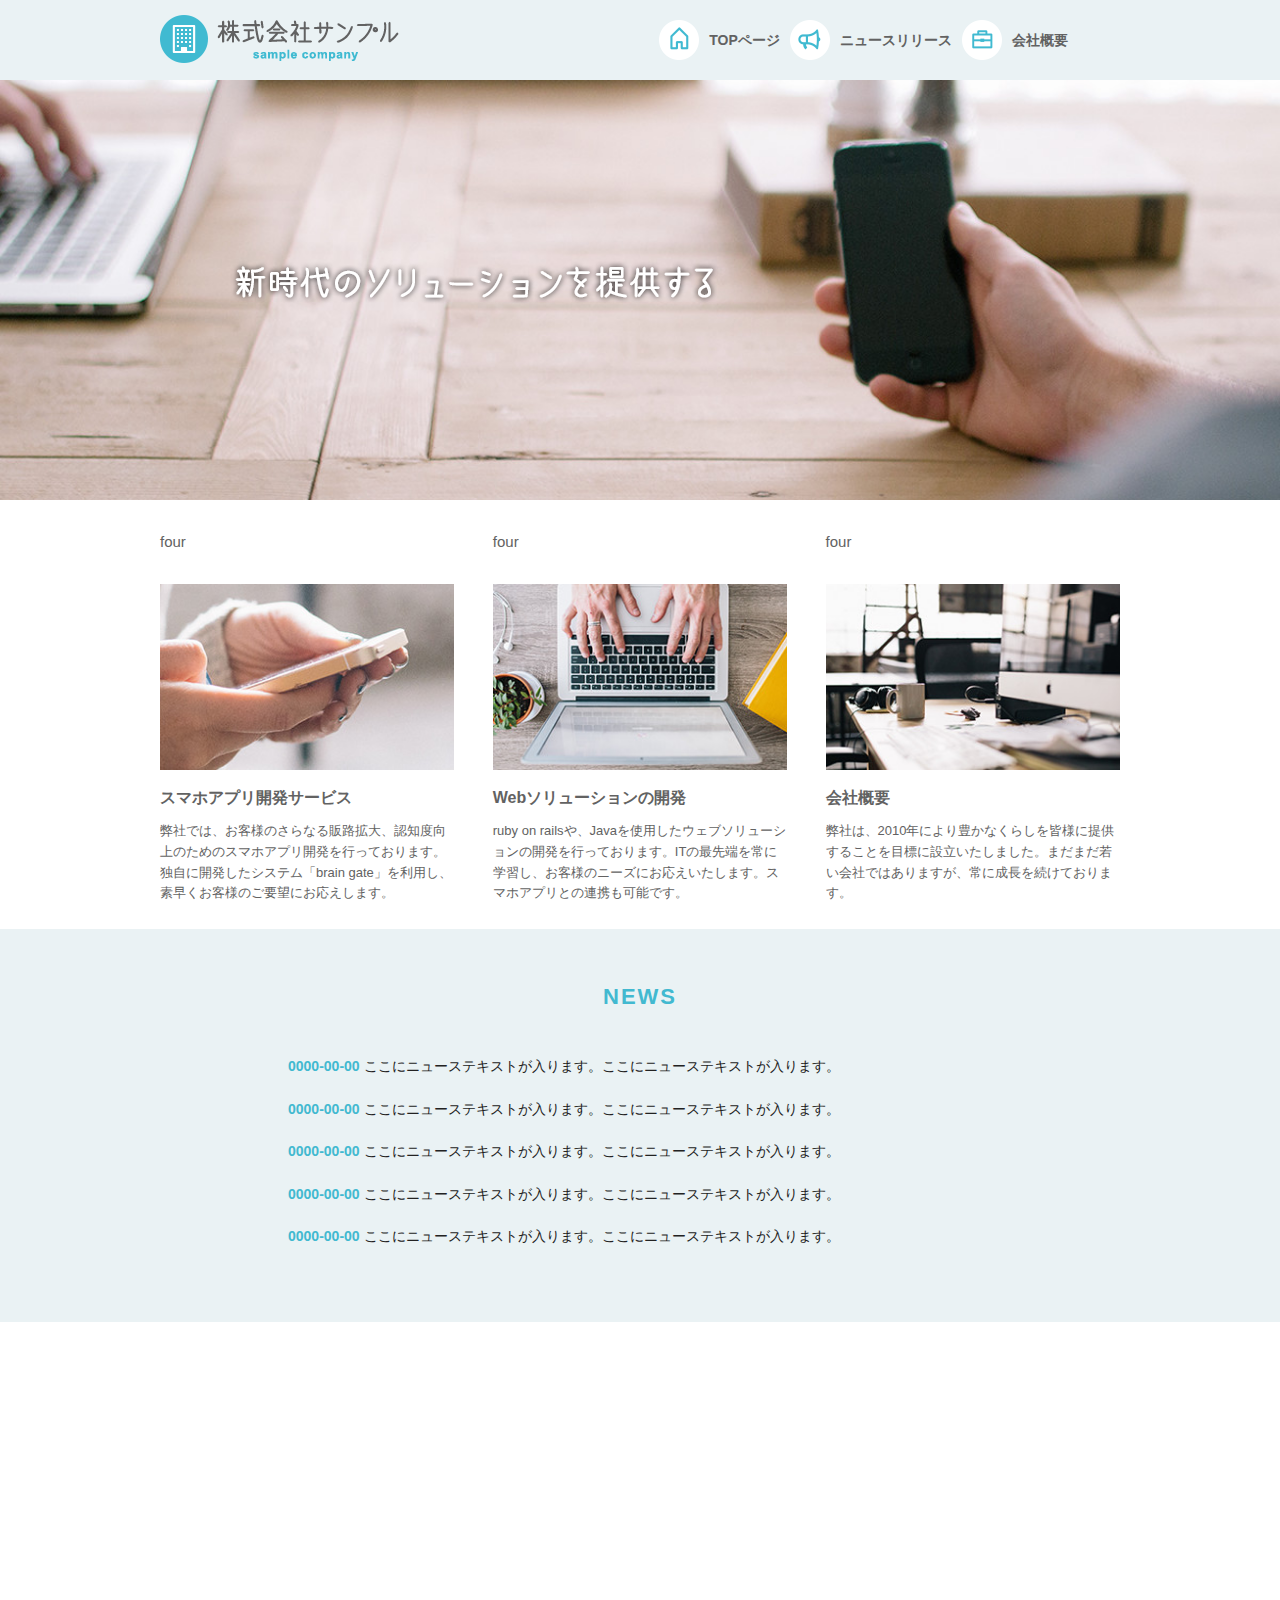
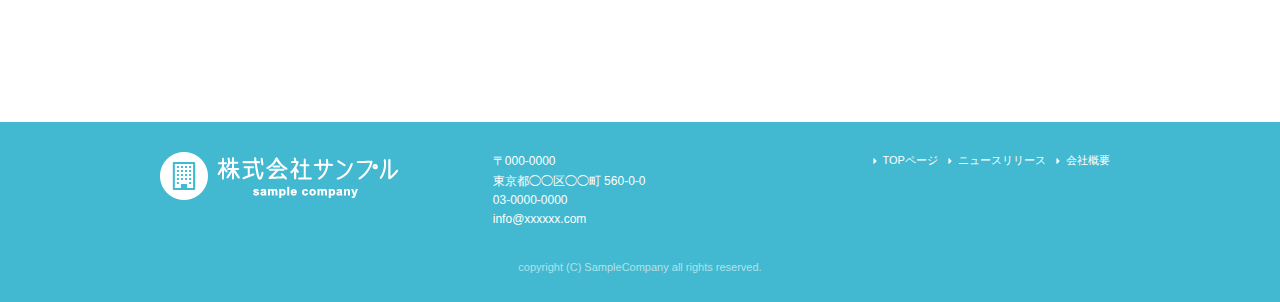
==== index.html @ 2abb2468 "css修正" ====
<!DOCTYPE html>
<html lang="ja">
<head>

  <!-- Basic Page Needs
  –––––––––––––––––––––––––––––––––––––––––––––––––– -->
  <meta charset="utf-8">
  <title>株式会社サンプル</title>
  <meta name="description" content="">
  <meta name="author" content="">

  <!-- Mobile Specific Metas
  –––––––––––––––––––––––––––––––––––––––––––––––––– -->
  <meta name="viewport" content="width=device-width, initial-scale=1">

  <!-- FONT
  –––––––––––––––––––––––––––––––––––––––––––––––––– -->

  <!-- CSS
  –––––––––––––––––––––––––––––––––––––––––––––––––– -->
  <link rel="stylesheet" href="css/normalize.css">
  <link rel="stylesheet" href="css/skeleton.css">
  <link rel="stylesheet" href="css/sample.css">
  <!-- Favicon
  –––––––––––––––––––––––––––––––––––––––––––––––––– -->
  <link rel="icon" type="image/png" href="images/favicon.png">

</head>
<body>

  <!-- Primary Page Layout
  –––––––––––––––––––––––––––––––––––––––––––––––––– -->


<!-- End Document
  –––––––––––––––––––––––––––––––––––––––––––––––––– -->
<header>
  <div id="header_in" class="container">
    <div class="row">
      <div class="six columns logo">
        <img class="u-max-full-width" src="images/top/logo.png" alt="株式会社サンプル" srcset="images/top/logo@2x.png 2x" />
      </div>
      <div class="six columns navi">

        <div class="sp_navi">
          <img id="sp_navi_btn" class="u-max-full-width" src="images/top/sp_navi.png" alt="sp_navi" srcset="images/top/sp_navi@2x.png 2x" />

          <ul class="sp_navi_li">
            <li><a href="index.html">TOPページ</a></li>
            <li><a href="news.html">ニュースリリース</a></li>
            <li><a href="company.html">会社概要</a></li>
          </ul>
        </div>
        <!-- sp_navi -->

<div class="pc_navi">

  <ul class="pc_navi_li">
    <li class="navi_toppage"><a href="index.html">TOPページ</a></li>
    <li class="navi_news"><a href="news.html">ニュースリリース</a></li>
    <li class="navi_company"><a href="company.html">会社概要</a></li>
  </ul>

</div>
<!-- pc_navi -->
      </div>
    </div>
    <!-- row -->
  </div>
  <!-- header_in -->
</header>  
  
  <div id="cover_area">
  <div class="container">
    <div class="twelve columns">
      <img class="u-max-full-width" src="images/top/cover_read.png" alt="新時代のソリューションを提供する" srcset="images/top/cover_read@2x.png 2x" />
    </div>
  </div>
</div>
<div id="service_area">

  <div class="container">
    <div class="row">

      <div class="four columns">four</div><!-- column -->
      <div class="four columns">four</div><!-- column -->
      <div class="four columns">four</div><!-- column -->

    </div>
  </div>

</div>
<!-- #cover -->

<div id="service_area">

  <div class="container">
    <div class="row">

      <div class="four columns">

        <img class="u-max-full-width" src="images/top/service_01.jpg" alt="スマホアプリ開発サービス" srcset="images/top/service_01@2x.jpg 2x" />

        <div class="service_title">スマホアプリ開発サービス</div>
        <p>弊社では、お客様のさらなる販路拡大、認知度向上のためのスマホアプリ開発を行っております。独自に開発したシステム「brain gate」を利用し、素早くお客様のご要望にお応えします。</p>

      </div><!-- column -->
      <div class="four columns">

        <img class="u-max-full-width" src="images/top/service_02.jpg" alt="Webソリューションの開発" srcset="images/top/service_02@2x.jpg 2x" />

        <div class="service_title">Webソリューションの開発</div>
        <p>ruby on railsや、Javaを使用したウェブソリューションの開発を行っております。ITの最先端を常に学習し、お客様のニーズにお応えいたします。スマホアプリとの連携も可能です。</p>

      </div><!-- column -->
      <div class="four columns">

        <img class="u-max-full-width" src="images/top/service_03.jpg" alt="会社概要" srcset="images/top/service_03@2x.jpg 2x" />

        <div class="service_title">会社概要</div>
        <p>弊社は、2010年により豊かなくらしを皆様に提供することを目標に設立いたしました。まだまだ若い会社ではありますが、常に成長を続けております。</p>

      </div><!-- column -->

    </div>
  </div>

</div>

<!-- #service_area -->
<div id="news_area">

  <div class="container">
    <div class="row">

      <div class="twelve columns">

        <div class="news_title">NEWS</div>

        <ul class="news_lists">
          <li><span>0000-00-00</span> ここにニューステキストが入ります。ここにニューステキストが入ります。</li>
          <li><span>0000-00-00</span> ここにニューステキストが入ります。ここにニューステキストが入ります。</li>
          <li><span>0000-00-00</span> ここにニューステキストが入ります。ここにニューステキストが入ります。</li>
          <li><span>0000-00-00</span> ここにニューステキストが入ります。ここにニューステキストが入ります。</li>
          <li><span>0000-00-00</span> ここにニューステキストが入ります。ここにニューステキストが入ります。</li>
        </ul>

      </div>

    </div>
  </div>

</div>
<!-- #news_area -->

<div id="googlemap_area">
  <script src="//maps.google.com/maps/api/js?sensor=true"></script>
  <script type="text/javascript">
  function googleMap() {
    var latlng = new google.maps.LatLng(35.6694293,139.7189323);/* 座標 */
    var myOptions = {
      zoom: 16, /*拡大比率*/
      center: latlng,
      scrollwheel: false,
      disableDoubleClickZoom: true,
      draggable: false,
      mapTypeControlOptions: { mapTypeIds: ['style', google.maps.MapTypeId.ROADMAP] }
    };
    var map = new google.maps.Map(document.getElementById('map1'), myOptions);
    /*アイコン設定*/
    var icon = new google.maps.MarkerImage('images/top/pin.png',/*画像url*/
        new google.maps.Size(48,56),/*アイコンサイズ*/
        new google.maps.Point(0,0)/*アイコン位置*/
    );
    var markerOptions = {
      position: latlng,
      map: map,
      icon: icon,
      title: '株式会社サンプル',/*タイトル*/
      animation: google.maps.Animation.DROP/*アニメーション*/
    };
    var marker = new google.maps.Marker(markerOptions);
    /*取得スタイルの貼り付け*/
    var styleOptions = [
      {
        "stylers": [
          { "hue": '#eaf2f4' }
        ]
      }
    ];
    var styledMapOptions = { name: '株式会社サンプル' }/*地図右上のタイトル*/
    var sampleType = new google.maps.StyledMapType(styleOptions, styledMapOptions);
    map.mapTypes.set('style', sampleType);
    map.setMapTypeId('style');
  };
  google.maps.event.addDomListener(window, 'load', function() {
      googleMap();
  });
  </script>
  <div id="map1" style="width:100%; height:400px; margin:0 auto;"></div>

</div>

<!-- #googlemap_area -->
<footer>
  <div class="container">
    <div class="row">
      <div class="four columns sp">
        <h1><a href="index.html"><img class="u-max-full-width" src="images/top/footer_logo.png" alt="株式会社サンプル" srcset="images/top/footer_logo@2x.png 2x" /></a></h1>
      </div>
      <!-- columns -->
      <div class="four columns foot_address sp">
        〒000-0000<br />
        東京都◯◯区◯◯町 560-0-0<br />
        03-0000-0000<br />
        info@xxxxxx.com
      </div>
      <!-- columns -->
      <div class="four columns">
        <ul class="foot_navi">
          <li><a href="">TOPページ</a></li>
          <li><a href="">ニュースリリース</a></li>
          <li><a href="">会社概要</a></li>
        </ul>
      </div>
      <!-- columns -->
    </div>
    <!-- row -->

    <div class="row">
      <div class="twelve columns sp">
        <p class="copy">copyright (C) SampleCompany all rights reserved.</p>
      </div>
      <!-- columns -->
    </div>
    <!-- row -->
  </div>
</footer>
<!-- //footer -->

<script type="text/javascript" src="//ajax.googleapis.com/ajax/libs/jquery/1.10.2/jquery.min.js"></script>

<script>
  $(function(){
    $(document).ready(function(){

      $("#sp_navi_btn").click(function () {
        $(this).next().slideToggle();
      });

    });
  });
</script>


</body>
</html>
---- css/skeleton.css ----
/*
* Skeleton V2.0.4
* Copyright 2014, Dave Gamache
* www.getskeleton.com
* Free to use under the MIT license.
* http://www.opensource.org/licenses/mit-license.php
* 12/29/2014
*/


/* Table of contents
––––––––––––––––––––––––––––––––––––––––––––––––––
- Grid
- Base Styles
- Typography
- Links
- Buttons
- Forms
- Lists
- Code
- Tables
- Spacing
- Utilities
- Clearing
- Media Queries
*/


/* Grid
–––––––––––––––––––––––––––––––––––––––––––––––––– */
.container {
  position: relative;
  width: 100%;
  max-width: 960px;
  margin: 0 auto;
  padding: 0 20px;
  box-sizing: border-box; }
.column,
.columns {
  width: 100%;
  float: left;
  box-sizing: border-box; }

/* For devices larger than 400px */
@media (min-width: 400px) {
  .container {
    width: 85%;
    padding: 0; }
}

/* For devices larger than 550px */
@media (min-width: 550px) {
  .container {
    width: 80%; }
  .column,
  .columns {
    margin-left: 4%; }
  .column:first-child,
  .columns:first-child {
    margin-left: 0; }

  .one.column,
  .one.columns                    { width: 4.66666666667%; }
  .two.columns                    { width: 13.3333333333%; }
  .three.columns                  { width: 22%;            }
  .four.columns                   { width: 30.6666666667%; }
  .five.columns                   { width: 39.3333333333%; }
  .six.columns                    { width: 48%;            }
  .seven.columns                  { width: 56.6666666667%; }
  .eight.columns                  { width: 65.3333333333%; }
  .nine.columns                   { width: 74.0%;          }
  .ten.columns                    { width: 82.6666666667%; }
  .eleven.columns                 { width: 91.3333333333%; }
  .twelve.columns                 { width: 100%; margin-left: 0; }

  .one-third.column               { width: 30.6666666667%; }
  .two-thirds.column              { width: 65.3333333333%; }

  .one-half.column                { width: 48%; }

  /* Offsets */
  .offset-by-one.column,
  .offset-by-one.columns          { margin-left: 8.66666666667%; }
  .offset-by-two.column,
  .offset-by-two.columns          { margin-left: 17.3333333333%; }
  .offset-by-three.column,
  .offset-by-three.columns        { margin-left: 26%;            }
  .offset-by-four.column,
  .offset-by-four.columns         { margin-left: 34.6666666667%; }
  .offset-by-five.column,
  .offset-by-five.columns         { margin-left: 43.3333333333%; }
  .offset-by-six.column,
  .offset-by-six.columns          { margin-left: 52%;            }
  .offset-by-seven.column,
  .offset-by-seven.columns        { margin-left: 60.6666666667%; }
  .offset-by-eight.column,
  .offset-by-eight.columns        { margin-left: 69.3333333333%; }
  .offset-by-nine.column,
  .offset-by-nine.columns         { margin-left: 78.0%;          }
  .offset-by-ten.column,
  .offset-by-ten.columns          { margin-left: 86.6666666667%; }
  .offset-by-eleven.column,
  .offset-by-eleven.columns       { margin-left: 95.3333333333%; }

  .offset-by-one-third.column,
  .offset-by-one-third.columns    { margin-left: 34.6666666667%; }
  .offset-by-two-thirds.column,
  .offset-by-two-thirds.columns   { margin-left: 69.3333333333%; }

  .offset-by-one-half.column,
  .offset-by-one-half.columns     { margin-left: 52%; }

}


/* Base Styles
–––––––––––––––––––––––––––––––––––––––––––––––––– */
/* NOTE
html is set to 62.5% so that all the REM measurements throughout Skeleton
are based on 10px sizing. So basically 1.5rem = 15px :) */
html {
  font-size: 62.5%; }
body {
  font-size: 1.5em; /* currently ems cause chrome bug misinterpreting rems on body element */
  line-height: 1.6;
  font-weight: 400;
  font-family: "Raleway", "HelveticaNeue", "Helvetica Neue", Helvetica, Arial, sans-serif;
  color: #222; }


/* Typography
–––––––––––––––––––––––––––––––––––––––––––––––––– */
h1, h2, h3, h4, h5, h6 {
  margin-top: 0;
  margin-bottom: 2rem;
  font-weight: 300; }
h1 { font-size: 4.0rem; line-height: 1.2;  letter-spacing: -.1rem;}
h2 { font-size: 3.6rem; line-height: 1.25; letter-spacing: -.1rem; }
h3 { font-size: 3.0rem; line-height: 1.3;  letter-spacing: -.1rem; }
h4 { font-size: 2.4rem; line-height: 1.35; letter-spacing: -.08rem; }
h5 { font-size: 1.8rem; line-height: 1.5;  letter-spacing: -.05rem; }
h6 { font-size: 1.5rem; line-height: 1.6;  letter-spacing: 0; }

/* Larger than phablet */
@media (min-width: 550px) {
  h1 { font-size: 5.0rem; }
  h2 { font-size: 4.2rem; }
  h3 { font-size: 3.6rem; }
  h4 { font-size: 3.0rem; }
  h5 { font-size: 2.4rem; }
  h6 { font-size: 1.5rem; }
}

p {
  margin-top: 0; }


/* Links
–––––––––––––––––––––––––––––––––––––––––––––––––– */
a {
  color: #1EAEDB; }
a:hover {
  color: #0FA0CE; }


/* Buttons
–––––––––––––––––––––––––––––––––––––––––––––––––– */
.button,
button,
input[type="submit"],
input[type="reset"],
input[type="button"] {
  display: inline-block;
  height: 38px;
  padding: 0 30px;
  color: #555;
  text-align: center;
  font-size: 11px;
  font-weight: 600;
  line-height: 38px;
  letter-spacing: .1rem;
  text-transform: uppercase;
  text-decoration: none;
  white-space: nowrap;
  background-color: transparent;
  border-radius: 4px;
  border: 1px solid #bbb;
  cursor: pointer;
  box-sizing: border-box; }
.button:hover,
button:hover,
input[type="submit"]:hover,
input[type="reset"]:hover,
input[type="button"]:hover,
.button:focus,
button:focus,
input[type="submit"]:focus,
input[type="reset"]:focus,
input[type="button"]:focus {
  color: #333;
  border-color: #888;
  outline: 0; }
.button.button-primary,
button.button-primary,
input[type="submit"].button-primary,
input[type="reset"].button-primary,
input[type="button"].button-primary {
  color: #FFF;
  background-color: #33C3F0;
  border-color: #33C3F0; }
.button.button-primary:hover,
button.button-primary:hover,
input[type="submit"].button-primary:hover,
input[type="reset"].button-primary:hover,
input[type="button"].button-primary:hover,
.button.button-primary:focus,
button.button-primary:focus,
input[type="submit"].button-primary:focus,
input[type="reset"].button-primary:focus,
input[type="button"].button-primary:focus {
  color: #FFF;
  background-color: #1EAEDB;
  border-color: #1EAEDB; }


/* Forms
–––––––––––––––––––––––––––––––––––––––––––––––––– */
input[type="email"],
input[type="number"],
input[type="search"],
input[type="text"],
input[type="tel"],
input[type="url"],
input[type="password"],
textarea,
select {
  height: 38px;
  padding: 6px 10px; /* The 6px vertically centers text on FF, ignored by Webkit */
  background-color: #fff;
  border: 1px solid #D1D1D1;
  border-radius: 4px;
  box-shadow: none;
  box-sizing: border-box; }
/* Removes awkward default styles on some inputs for iOS */
input[type="email"],
input[type="number"],
input[type="search"],
input[type="text"],
input[type="tel"],
input[type="url"],
input[type="password"],
textarea {
  -webkit-appearance: none;
     -moz-appearance: none;
          appearance: none; }
textarea {
  min-height: 65px;
  padding-top: 6px;
  padding-bottom: 6px; }
input[type="email"]:focus,
input[type="number"]:focus,
input[type="search"]:focus,
input[type="text"]:focus,
input[type="tel"]:focus,
input[type="url"]:focus,
input[type="password"]:focus,
textarea:focus,
select:focus {
  border: 1px solid #33C3F0;
  outline: 0; }
label,
legend {
  display: block;
  margin-bottom: .5rem;
  font-weight: 600; }
fieldset {
  padding: 0;
  border-width: 0; }
input[type="checkbox"],
input[type="radio"] {
  display: inline; }
label > .label-body {
  display: inline-block;
  margin-left: .5rem;
  font-weight: normal; }


/* Lists
–––––––––––––––––––––––––––––––––––––––––––––––––– */
ul {
  list-style: circle inside; }
ol {
  list-style: decimal inside; }
ol, ul {
  padding-left: 0;
  margin-top: 0; }
ul ul,
ul ol,
ol ol,
ol ul {
  margin: 1.5rem 0 1.5rem 3rem;
  font-size: 90%; }
li {
  margin-bottom: 1rem; }


/* Code
–––––––––––––––––––––––––––––––––––––––––––––––––– */
code {
  padding: .2rem .5rem;
  margin: 0 .2rem;
  font-size: 90%;
  white-space: nowrap;
  background: #F1F1F1;
  border: 1px solid #E1E1E1;
  border-radius: 4px; }
pre > code {
  display: block;
  padding: 1rem 1.5rem;
  white-space: pre; }


/* Tables
–––––––––––––––––––––––––––––––––––––––––––––––––– */
th,
td {
  padding: 12px 15px;
  text-align: left;
  border-bottom: 1px solid #E1E1E1; }
th:first-child,
td:first-child {
  padding-left: 0; }
th:last-child,
td:last-child {
  padding-right: 0; }


/* Spacing
–––––––––––––––––––––––––––––––––––––––––––––––––– */
button,
.button {
  margin-bottom: 1rem; }
input,
textarea,
select,
fieldset {
  margin-bottom: 1.5rem; }
pre,
blockquote,
dl,
figure,
table,
p,
ul,
ol,
form {
  margin-bottom: 2.5rem; }


/* Utilities
–––––––––––––––––––––––––––––––––––––––––––––––––– */
.u-full-width {
  width: 100%;
  box-sizing: border-box; }
.u-max-full-width {
  max-width: 100%;
  box-sizing: border-box; }
.u-pull-right {
  float: right; }
.u-pull-left {
  float: left; }


/* Misc
–––––––––––––––––––––––––––––––––––––––––––––––––– */
hr {
  margin-top: 3rem;
  margin-bottom: 3.5rem;
  border-width: 0;
  border-top: 1px solid #E1E1E1; }


/* Clearing
–––––––––––––––––––––––––––––––––––––––––––––––––– */

/* Self Clearing Goodness */
.container:after,
.row:after,
.u-cf {
  content: "";
  display: table;
  clear: both; }


/* Media Queries
–––––––––––––––––––––––––––––––––––––––––––––––––– */
/*
Note: The best way to structure the use of media queries is to create the queries
near the relevant code. For example, if you wanted to change the styles for buttons
on small devices, paste the mobile query code up in the buttons section and style it
there.
*/


/* Larger than mobile */
@media (min-width: 400px) {}

/* Larger than phablet (also point when grid becomes active) */
@media (min-width: 550px) {}

/* Larger than tablet */
@media (min-width: 750px) {}

/* Larger than desktop */
@media (min-width: 1000px) {}

/* Larger than Desktop HD */
@media (min-width: 1200px) {}
---- css/sample.css ----
html {
  font-size: 62.5%; }

.u-max-full-width {
  max-width: 100%;
  box-sizing: border-box; }

header {
  background: #eaf2f4; }
  header header #header_in {
    padding-top: 10px;
    padding-bottom: 4px; }

#cover_area {
  text-align: center;
  padding: 80px 0;
  background-image: url("../images/top/cover.jpg");
  background-size: cover; }
  @media screen and (-webkit-min-device-pixel-ratio: 2), (min-resolution: 2dppx) {
    #cover_area {
      background-image: url("../images/top/cover@2x.jpg"); } }
  @media (min-width: 551px) {
    #cover_area {
      text-align: left;
      height: 420px;
      padding: 0; }
      #cover_area img {
        margin-top: 180px;
        margin-left: 70px; } }

#service_area {
  padding-top: 20px; }
  @media (min-width: 551px) {
    #service_area {
      padding-top: 30px; } }
  #service_area .columns {
    color: #626262; }
    #service_area .columns .service_title {
      font-size: 18px;
      font-size: 1.8rem;
      font-weight: bold;
      margin-top: 8px; }
    #service_area .columns p {
      font-size: 15px;
      font-size: 1.5rem;
      margin-top: 10px; }
    @media (min-width: 551px) {
      #service_area .columns .service_title {
        font-size: 16px;
        font-size: 1.6rem; }
      #service_area .columns p {
        font-size: 13px;
        font-size: 1.3rem; }
      #service_area .columns #service_area {
        padding-top: 30px; } }

#news_area {
  background-color: #eaf2f4; }
  @media (min-width: 551px) {
    #news_area .container {
      padding: 0px 10% 50px 10%; } }
  #news_area .news_title {
    text-align: center;
    font-size: 26px;
    font-size: 2.6rem;
    color: #42b9d0;
    padding: 15px 0 10px 0;
    font-weight: bold;
    letter-spacing: 0.2rem; }
  #news_area .news_lists li {
    list-style: none;
    font-size: 15px;
    font-size: 1.5rem; }
    #news_area .news_lists li span {
      color: #42b9d0;
      font-weight: bold;
      display: block;
      margin-bottom: 3px; }
  @media (min-width: 551px) {
    #news_area .news_title {
      font-size: 22px;
      font-size: 2.2rem;
      padding: 50px 0 41px 0; }
    #news_area .news_lists li {
      font-size: 14px;
      font-size: 1.4rem;
      margin-bottom: 20px; }
      #news_area .news_lists li span {
        display: inline;
        margin-bottom: 0px; } }

@media (max-width: 550px) {
  .logo {
    width: 190px; }

  .navi {
    width: 40px;
    float: right; }

  .pc_navi {
    display: none; } }
.sp_navi_li {
  width: 180px;
  position: absolute;
  top: 50px;
  right: 2%;
  border: 1px solid #eee;
  background: white;
  margin: 0;
  padding: 0;
  display: none;
  z-index: 100; }
  .sp_navi_li li {
    list-style: none;
    margin: 0;
    padding: 0; }
    .sp_navi_li li a {
      display: block;
      padding: 10px 8px;
      border-bottom: 1px solid #eee;
      font-size: 14px;
      text-decoration: none; }

@media (min-width: 551px) {
  .sp_navi {
    display: none; }

  #header_in {
    padding: 15px 0 10px 0; }

  .pc_navi_li {
    margin: 0;
    padding: 0; }
    .pc_navi_li li {
      list-style: none;
      margin: 5px 0 0 0;
      padding: 0; }
      .pc_navi_li li a {
        color: #626262;
        text-decoration: none;
        font-weight: bold;
        font-size: 14px;
        font-size: 1.4rem;
        float: left;
        padding-right: 10px; }
      .pc_navi_li li a:hover {
        color: #42b9d0; }
    .pc_navi_li li.navi_toppage a {
      background-repeat: no-repeat;
      display: inline-block;
      line-height: 40px;
      padding-left: 50px;
      background-image: url("../images/top/navi_top.png");
      background-size: 40px 40px; } }
    @media screen and (min-width: 551px) and (-webkit-min-device-pixel-ratio: 2), (min-width: 551px) and (min-resolution: 2dppx) {
      .pc_navi_li li.navi_toppage a {
        background-image: url("../images/top/navi_top@2x.png"); } }
@media (min-width: 551px) {
    .pc_navi_li li.navi_news a {
      background-repeat: no-repeat;
      display: inline-block;
      line-height: 40px;
      padding-left: 50px;
      background-image: url("../images/top/navi_news.png");
      background-size: 40px 40px; } }
    @media screen and (min-width: 551px) and (-webkit-min-device-pixel-ratio: 2), (min-width: 551px) and (min-resolution: 2dppx) {
      .pc_navi_li li.navi_news a {
        background-image: url("../images/top/navi_news@2x.png"); } }
@media (min-width: 551px) {
    .pc_navi_li li.navi_company a {
      background-repeat: no-repeat;
      display: inline-block;
      line-height: 40px;
      padding-left: 50px;
      background-image: url("../images/top/navi_company.png");
      background-size: 40px 40px; } }
    @media screen and (min-width: 551px) and (-webkit-min-device-pixel-ratio: 2), (min-width: 551px) and (min-resolution: 2dppx) {
      .pc_navi_li li.navi_company a {
        background-image: url("../images/top/navi_company@2x.png"); } }

footer {
  background-color: #42b9d0;
  color: #fff;
  padding-top: 20px; }
  @media (max-width: 550px) {
    footer .container {
      margin: 0;
      padding: 0; }
    footer .sp {
      padding: 0 6%;
      margin: 0 auto; }
    footer .foot_navi {
      margin-top: 20px; }
      footer .foot_navi li {
        list-style: none;
        margin-bottom: 1px; }
        footer .foot_navi li a {
          color: #42b9d0;
          background-color: #eaf2f4;
          display: block;
          text-align: center;
          font-weight: bold;
          text-decoration: none;
          font-size: 16px;
          font-size: 1.6rem;
          padding: 16px 0; } }
  footer .foot_address {
    font-size: 16px;
    font-size: 1.6rem;
    padding-top: 10px; }
  footer .copy {
    text-align: center;
    font-size: 11px;
    font-size: 1.1rem;
    color: #b2e1ea; }
  @media (min-width: 551px) {
    footer {
      padding-top: 30px; }
      footer .foot_address {
        padding: 0px;
        font-size: 12px;
        font-size: 1.2rem; }
      footer .foot_navi {
        float: right; }
        footer .foot_navi li {
          list-style: none;
          background-repeat: no-repeat;
          background-position: left center;
          display: inline-block;
          float: left;
          margin-right: 10px;
          font-size: 11px;
          font-size: 1.1rem;
          background-image: url("../images/top/foot_arroehead.png");
          background-size: 4px 6px; } }
      @media screen and (min-width: 551px) and (-webkit-min-device-pixel-ratio: 2), (min-width: 551px) and (min-resolution: 2dppx) {
        footer .foot_navi li {
          background-image: url("../images/top/foot_arroehead@2x.png"); } }
  @media (min-width: 551px) {
        footer .foot_navi a {
          color: white;
          padding-left: 10px;
          text-decoration: none; }
        footer .foot_navi a:hover {
          color: #eaf2f4; }
      footer .copy {
        margin-top: 30px; } }

h1 {
  margin: 0;
  padding: 0; }

#sub_cover {
  padding: 40px 0;
  background-image: url(../images/news/sub_cover.jpg);
  background-size: cover; }

#sub_cover h2 {
  text-align: center;
  color: white;
  font-size: 16px;
  font-size: 1.6rem;
  font-weight: bold;
  margin: 0;
  letter-spacing: 0.2rem; }

#contents {
  padding-top: 20px; }

#contents #main h2 {
  color: #42b9d0;
  border-bottom: 3px solid #42b9d0;
  font-size: 15px;
  font-size: 1.5rem;
  font-weight: bold;
  padding-bottom: 15px; }

#contents #main h2.company_title {
  margin-bottom: 0px; }

#contents #main .news_li {
  font-size: 15px;
  font-size: 1.5rem; }

#contents #main .news_li li span {
  color: #42b9d0;
  display: block;
  font-weight: bold;
  margin-bottom: 3px; }

#contents #main .news_li li {
  list-style: none; }

#contents #sidebar .pc_sidemenu h3 {
  color: #42b9d0;
  font-size: 14px;
  font-size: 1.4rem;
  letter-spacing: 0.2rem;
  font-weight: bold;
  background-color: #f3f9fb;
  padding: 15px;
  margin-bottom: 0px; }

#contents #sidebar .pc_sidemenu li {
  list-style: none;
  display: block;
  border-bottom: 1px solid #e5e5e5;
  background-repeat: no-repeat;
  background-position: 8px center;
  margin-bottom: 0px;
  padding: 10px 10px 10px 20px;
  background-image: url(../images/news/side_arrow.png);
  background-size: 4px 8px; }

#contents #sidebar .pc_sidemenu {
  display: none; }

@media (min-width: 550px) {
  #sub_cover h2 {
    text-align: center;
    color: white;
    font-size: 32px;
    font-size: 3.2rem;
    font-weight: bold;
    margin: 0;
    letter-spacing: 0.2rem; }

  #sub_cover {
    padding: 80px 0; }

  #contents {
    padding-top: 35px;
    padding-bottom: 70px; }

  #contents #main {
    padding-right: 20px; }

  #contents #main h2 {
    font-size: 20px;
    font-size: 2rem;
    padding-bottom: 20px; }

  #contents #main .news_li li {
    list-style: none;
    padding-bottom: 5px; }

  #contents #main .news_li li span {
    display: inline-block;
    margin-bottom: 0;
    padding-right: 10px; }

  #sub_cover {
    background-image: url(../images/news/sub_cover@2x.jpg); }

  #contents #sidebar .pc_sidemenu li {
    background-image: url(../images/news/side_arrow@2x.png); }

  #contents #sidebar .pc_sidemenu {
    display: block; } }

/*# sourceMappingURL=sample.css.map */
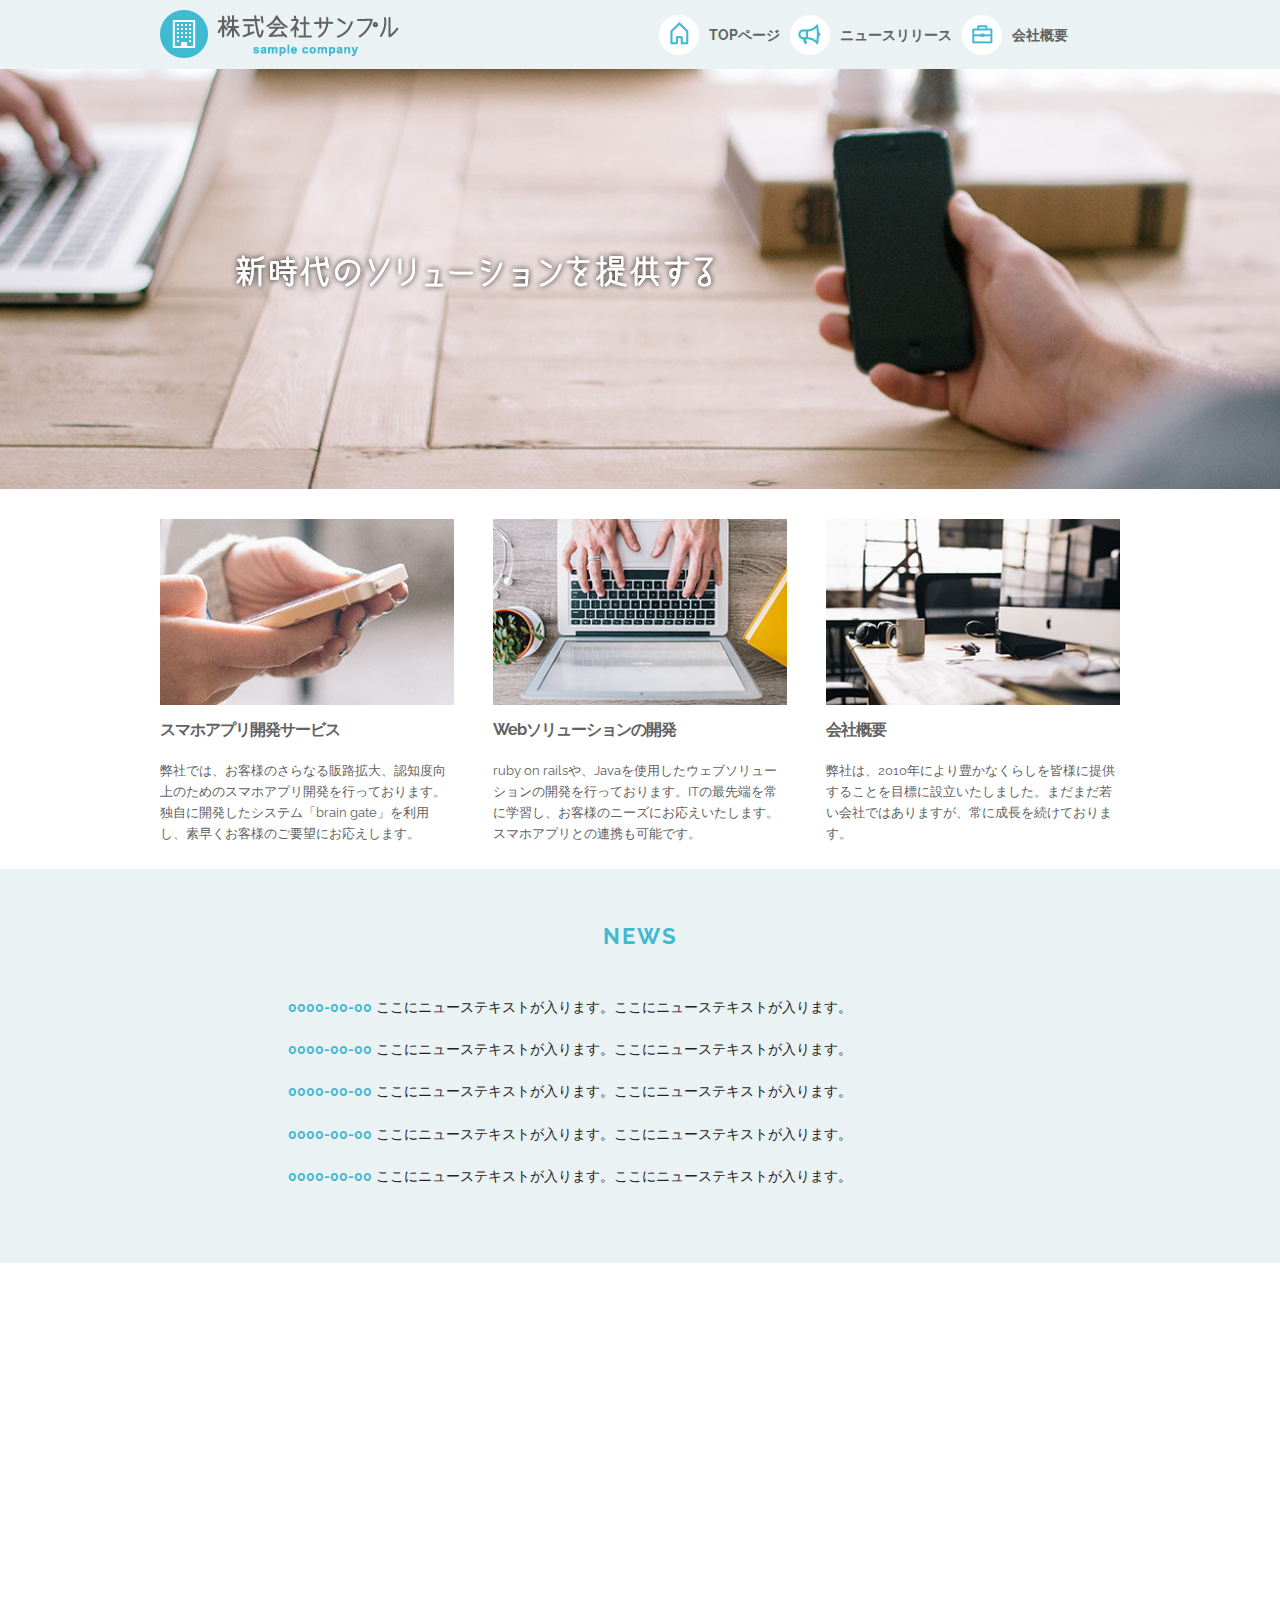
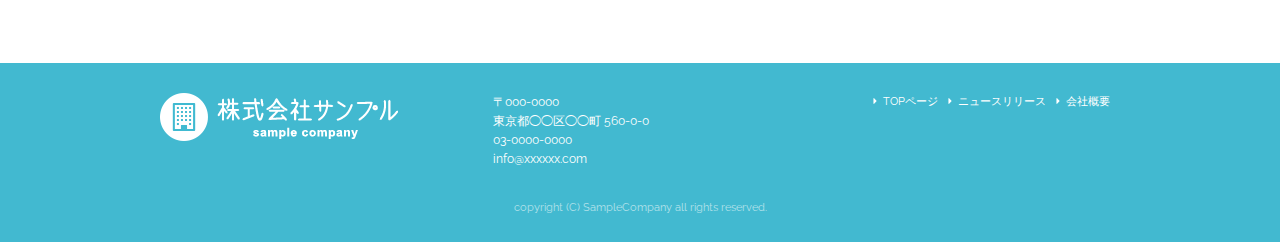
==== commit 22a04ac4: "修正" ====
--- a/index.html
+++ b/index.html
@@ -15,6 +15,7 @@
 
   <!-- FONT
   –––––––––––––––––––––––––––––––––––––––––––––––––– -->
+  <link href="//fonts.googleapis.com/css?family=Raleway:400,300,600" rel="stylesheet" type="text/css">
 
   <!-- CSS
   –––––––––––––––––––––––––––––––––––––––––––––––––– -->
@@ -77,31 +78,19 @@
     </div>
   </div>
 </div>
+
+<!-- #cover -->
+
 <div id="service_area">
 
   <div class="container">
     <div class="row">
 
-      <div class="four columns">four</div><!-- column -->
-      <div class="four columns">four</div><!-- column -->
-      <div class="four columns">four</div><!-- column -->
-
-    </div>
-  </div>
-
-</div>
-<!-- #cover -->
-
-<div id="service_area">
-
-  <div class="container">
-    <div class="row">
-
       <div class="four columns">
 
         <img class="u-max-full-width" src="images/top/service_01.jpg" alt="スマホアプリ開発サービス" srcset="images/top/service_01@2x.jpg 2x" />
 
-        <div class="service_title">スマホアプリ開発サービス</div>
+        <h3><div class="service_title">スマホアプリ開発サービス</div></h3>
         <p>弊社では、お客様のさらなる販路拡大、認知度向上のためのスマホアプリ開発を行っております。独自に開発したシステム「brain gate」を利用し、素早くお客様のご要望にお応えします。</p>
 
       </div><!-- column -->
@@ -109,7 +98,7 @@
 
         <img class="u-max-full-width" src="images/top/service_02.jpg" alt="Webソリューションの開発" srcset="images/top/service_02@2x.jpg 2x" />
 
-        <div class="service_title">Webソリューションの開発</div>
+        <h3><div class="service_title">Webソリューションの開発</div></h3>
         <p>ruby on railsや、Javaを使用したウェブソリューションの開発を行っております。ITの最先端を常に学習し、お客様のニーズにお応えいたします。スマホアプリとの連携も可能です。</p>
 
       </div><!-- column -->
@@ -117,7 +106,7 @@
 
         <img class="u-max-full-width" src="images/top/service_03.jpg" alt="会社概要" srcset="images/top/service_03@2x.jpg 2x" />
 
-        <div class="service_title">会社概要</div>
+        <h3><div class="service_title">会社概要</div></h3>
         <p>弊社は、2010年により豊かなくらしを皆様に提供することを目標に設立いたしました。まだまだ若い会社ではありますが、常に成長を続けております。</p>
 
       </div><!-- column -->
--- a/css/sample.css
+++ b/css/sample.css
@@ -7,7 +7,7 @@
 
 header {
   background: #eaf2f4; }
-  header header #header_in {
+  header #header_in {
     padding-top: 10px;
     padding-bottom: 4px; }
 
@@ -19,7 +19,7 @@
   @media screen and (-webkit-min-device-pixel-ratio: 2), (min-resolution: 2dppx) {
     #cover_area {
       background-image: url("../images/top/cover@2x.jpg"); } }
-  @media (min-width: 551px) {
+  @media (min-width: 550px) {
     #cover_area {
       text-align: left;
       height: 420px;
@@ -30,7 +30,7 @@
 
 #service_area {
   padding-top: 20px; }
-  @media (min-width: 551px) {
+  @media (min-width: 550px) {
     #service_area {
       padding-top: 30px; } }
   #service_area .columns {
@@ -44,7 +44,7 @@
       font-size: 15px;
       font-size: 1.5rem;
       margin-top: 10px; }
-    @media (min-width: 551px) {
+    @media (min-width: 550px) {
       #service_area .columns .service_title {
         font-size: 16px;
         font-size: 1.6rem; }
@@ -56,7 +56,7 @@
 
 #news_area {
   background-color: #eaf2f4; }
-  @media (min-width: 551px) {
+  @media (min-width: 550px) {
     #news_area .container {
       padding: 0px 10% 50px 10%; } }
   #news_area .news_title {
@@ -76,7 +76,7 @@
       font-weight: bold;
       display: block;
       margin-bottom: 3px; }
-  @media (min-width: 551px) {
+  @media (min-width: 550px) {
     #news_area .news_title {
       font-size: 22px;
       font-size: 2.2rem;
@@ -121,12 +121,16 @@
       font-size: 14px;
       text-decoration: none; }
 
-@media (min-width: 551px) {
+@media (min-width: 550px) {
   .sp_navi {
     display: none; }
 
-  #header_in {
+  header #header_in {
     padding: 15px 0 10px 0; }
+
+  header #header_in {
+    padding-top: 10px;
+    padding-bottom: 4px; }
 
   .pc_navi_li {
     margin: 0;
@@ -152,10 +156,10 @@
       padding-left: 50px;
       background-image: url("../images/top/navi_top.png");
       background-size: 40px 40px; } }
-    @media screen and (min-width: 551px) and (-webkit-min-device-pixel-ratio: 2), (min-width: 551px) and (min-resolution: 2dppx) {
+    @media screen and (min-width: 550px) and (-webkit-min-device-pixel-ratio: 2), (min-width: 550px) and (min-resolution: 2dppx) {
       .pc_navi_li li.navi_toppage a {
         background-image: url("../images/top/navi_top@2x.png"); } }
-@media (min-width: 551px) {
+@media (min-width: 550px) {
     .pc_navi_li li.navi_news a {
       background-repeat: no-repeat;
       display: inline-block;
@@ -163,10 +167,10 @@
       padding-left: 50px;
       background-image: url("../images/top/navi_news.png");
       background-size: 40px 40px; } }
-    @media screen and (min-width: 551px) and (-webkit-min-device-pixel-ratio: 2), (min-width: 551px) and (min-resolution: 2dppx) {
+    @media screen and (min-width: 550px) and (-webkit-min-device-pixel-ratio: 2), (min-width: 550px) and (min-resolution: 2dppx) {
       .pc_navi_li li.navi_news a {
         background-image: url("../images/top/navi_news@2x.png"); } }
-@media (min-width: 551px) {
+@media (min-width: 550px) {
     .pc_navi_li li.navi_company a {
       background-repeat: no-repeat;
       display: inline-block;
@@ -174,7 +178,7 @@
       padding-left: 50px;
       background-image: url("../images/top/navi_company.png");
       background-size: 40px 40px; } }
-    @media screen and (min-width: 551px) and (-webkit-min-device-pixel-ratio: 2), (min-width: 551px) and (min-resolution: 2dppx) {
+    @media screen and (min-width: 550px) and (-webkit-min-device-pixel-ratio: 2), (min-width: 550px) and (min-resolution: 2dppx) {
       .pc_navi_li li.navi_company a {
         background-image: url("../images/top/navi_company@2x.png"); } }
 
@@ -278,6 +282,15 @@
 #contents #main h2.company_title {
   margin-bottom: 0px; }
 
+#contents #main th, #contents #main td {
+  padding: 20px 0;
+  color: #626262;
+  font-size: 14px;
+  font-size: 1.4rem; }
+
+#contents #main th {
+  padding-right: 20px; }
+
 #contents #main .news_li {
   font-size: 15px;
   font-size: 1.5rem; }
@@ -312,6 +325,10 @@
   background-image: url(../images/news/side_arrow.png);
   background-size: 4px 8px; }
 
+#contents #sidebar .pc_sidemenu li a {
+  color: #339fd1;
+  text-decoration: none; }
+
 #contents #sidebar .pc_sidemenu {
   display: none; }
 
